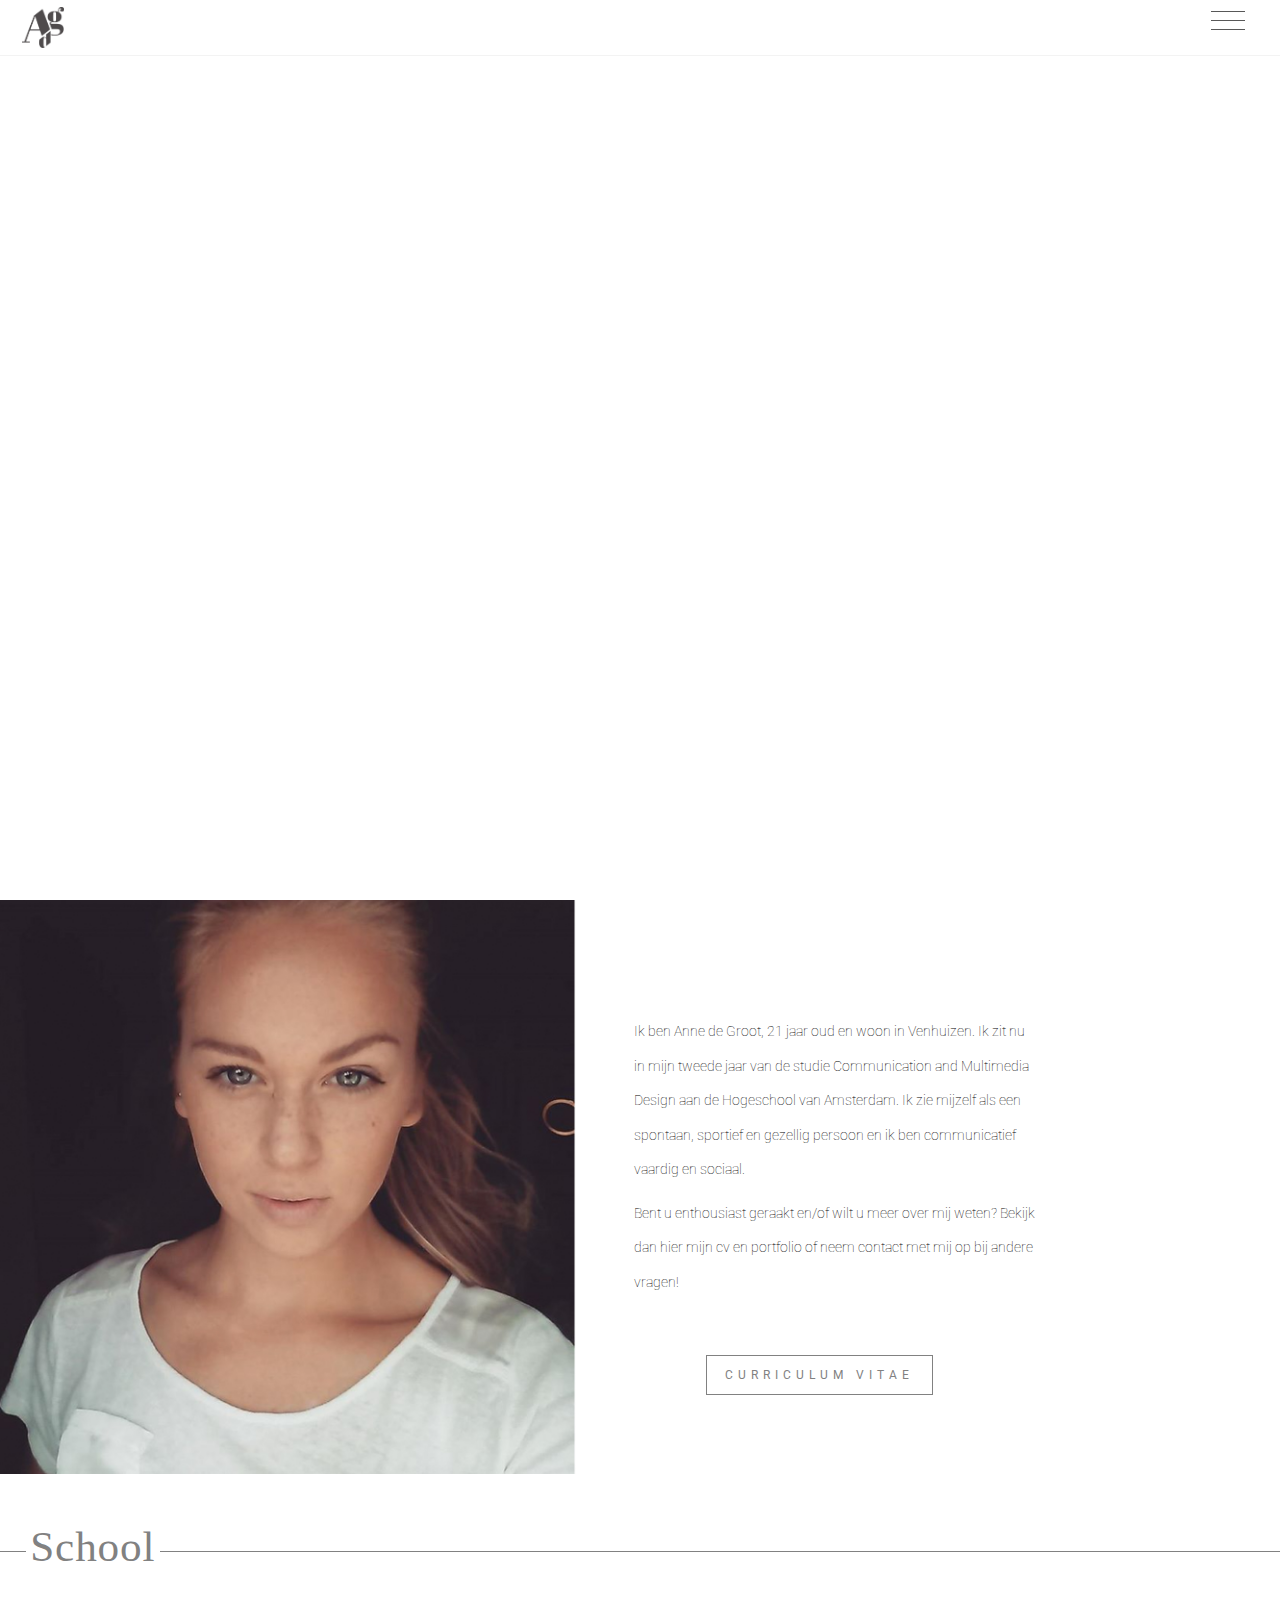
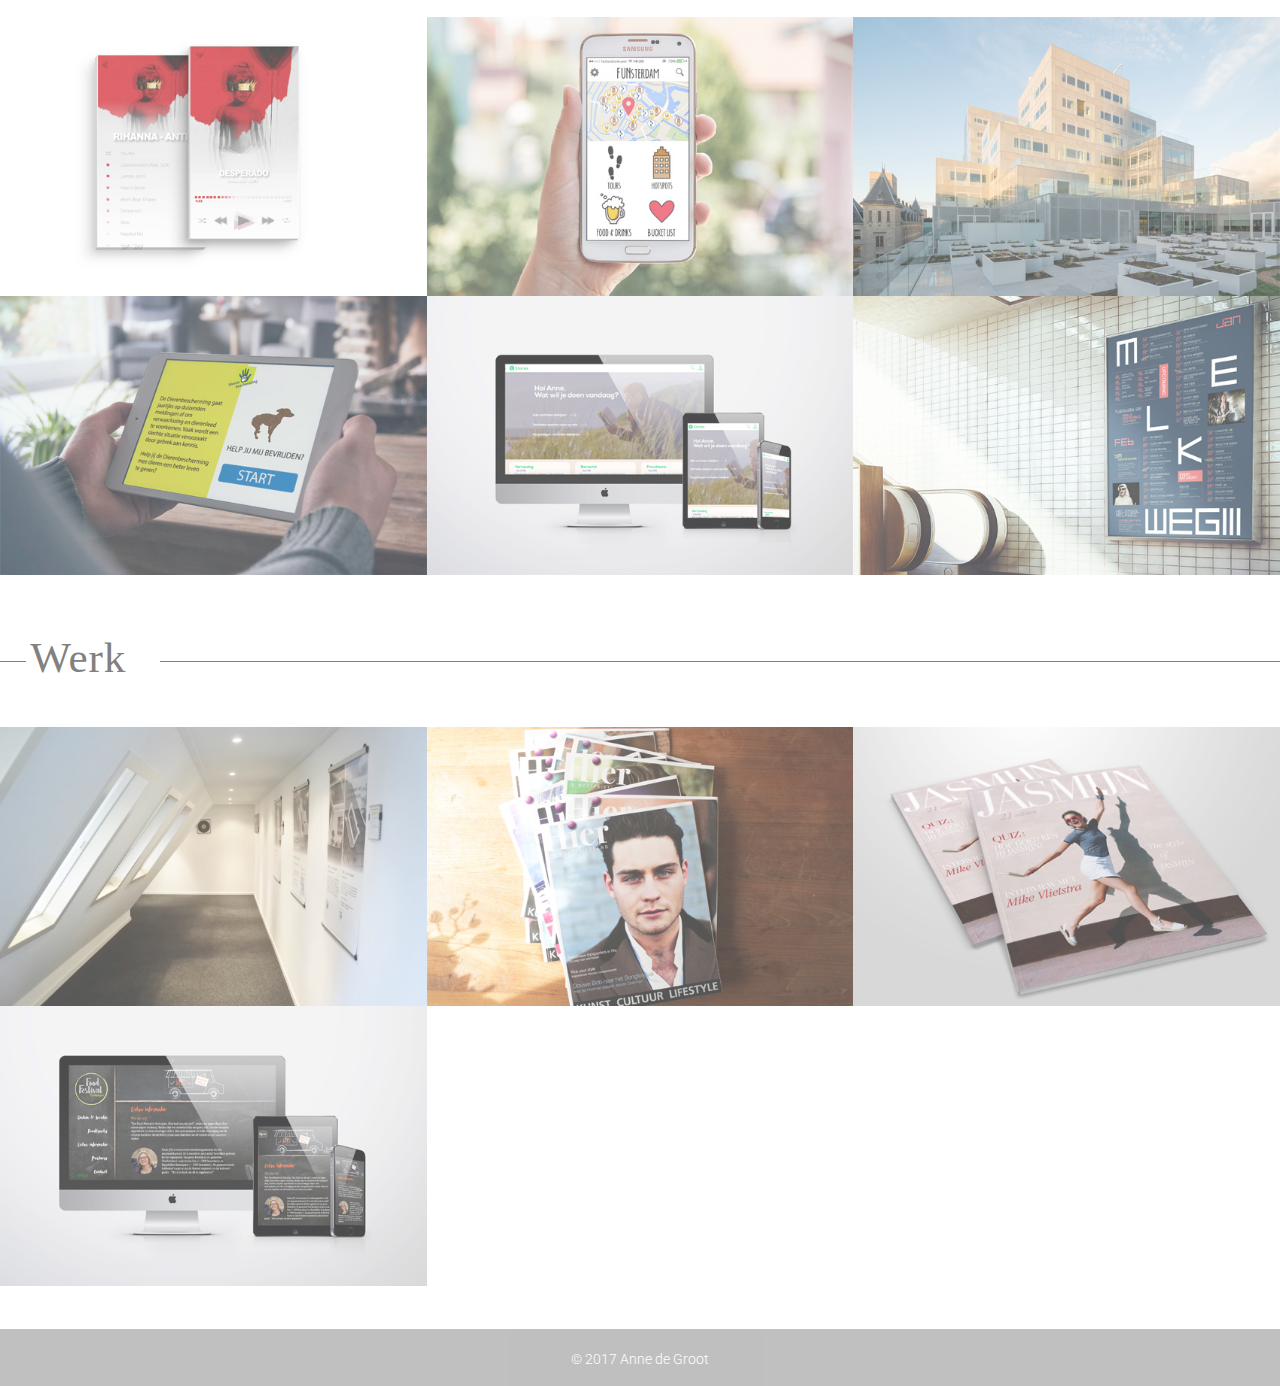
==== index.html @ f0b4e3d6 "Subpagina's" ====
<!DOCTYPE html>
<html lang="nl">

<head>
    <meta charset="UTF-8">
    <title>Anne de Groot</title>

    <meta name="viewport" content="width=device-width; initial-scale=1; maximum-scale=1">
    <link rel="shortcut icon" type="image/x-icon" href="images/logoanne.png">
    <link href="https://fonts.googleapis.com/css?family=Open+Sans:300,300i,400,400i,600,600i,700,700i,800,800i" rel="stylesheet">
    <link href="https://fonts.googleapis.com/css?family=Open+Sans+Condensed:300,300i,700" rel="stylesheet">
     <link href='https://fonts.googleapis.com/css?family=Roboto+Slab:400,700' rel='stylesheet' type='text/css'>
    <link href='https://fonts.googleapis.com/css?family=Roboto:400,300,500,700' rel='stylesheet' type='text/css'>
    <link rel="stylesheet" href="css/style.css">
</head>

<body>
    <header>
        <nav>
<div>
            <a href="index.html"><img class="logo-nav" alt="logo"  src="images/logoanne.png"></a>
        </div>


        <span onclick="openNav()">
        <button class="menu-button" id="open-button">

        <span></span>
        <span></span>
        <span></span>
      </button>
      </span>

<!--bron: http://www.w3schools.com/howto/howto_js_sidenav.asp-->

       <div id="mySidenav" class="sidenav">
             <a href="javascript:void(0)" class="closebtn" onclick="closeNav()">&times;</a>
            <a data-scroll="" href="#home">
              <span>Home</span>
            </a>
            <a data-scroll="" href="#about">
              <span>Over mij</span>
            </a>
            <a data-scroll="" href="#school">
              <span>School</span>
            </a>
             <a data-scroll="" href="#werk">
              <span>Werk</span>
            </a>



               <ul class="socialmedia">
               <li> <a href="https://www.instagram.com/annedegroot/" TARGET="_blank">instagram</a></li>
<li><a href="">linkedin</a></li>
                <li><a href="mailto:annedegroot95@hotmail.com">mail</a></li>
</ul>
            </div>




        </nav>
    </header>

    <section id="home">

    <img class="logo" src="images/logowhite.png" alt="">
    <img class="logo-text" src="images/annedegroot2.png" alt="">
    </section>

    <section id="about">
        <div><img src="images/Annefoto.jpg" alt=""></div>
        <div class="abouttekst">Ik ben Anne de Groot, 21 jaar oud en woon in Venhuizen. Ik zit nu in mijn tweede jaar van de studie Communication and Multimedia Design aan de Hogeschool van Amsterdam.
       Ik zie mijzelf als een spontaan, sportief en gezellig persoon en ik ben communicatief vaardig en sociaal.

       <div class="interesse">
        Bent u enthousiast geraakt en/of wilt u meer over mij weten? Bekijk dan hier mijn cv en portfolio of neem contact met mij op bij andere vragen!
        </div>
         </div>
         <a class="cv" href="documenten/CV.AnnedeGroot2017.pdf" TARGET="_blank">curriculum vitae</a>

    </section>

<section id="school">
<h1>School</h1>
<p></p>

<section id="portfolio1">

<div>
    <a href="musicplayer.html">
<img src="images/musicplayer.jpg" alt="">
    </a>
    </div>
    <div>
        <a href="funsterdam.html">
<img src="images/funsterdam.jpg" alt="">
        </a>
    </div>


    <div>
        <a href="timmerhuis.html">
        <img src="images/timmerhuis.jpg" alt="">

        </a>
    </div>


    <div>
    <a href="dierenbescherming.html">
<img src="images/dierenbescherming.jpg" alt="">
    </a>
    </div>

    <div>
    <a href="99verhalen.html">
<img src="images/99verhalen.jpg" alt="">
    </a>
    </div>

    <div>
    <a href="melkweg.html">
<img src="images/melkweg.jpg" alt="">
    </a>
    </div>
</section>


<section id="werk">
<h1>Werk</h1>
<p></p>

<section id="portfolio1">

    <div>
        <a href="timmerbedrijf.html">
        <img src="images/timmerbedrijf.jpg" alt="">

        </a>
    </div>

    <div>
        <a href="hier.html">
<img src="images/hier.jpg" alt="">
        </a>
    </div>

    <div>
    <a href="magazine.html">
<img src="images/magazine.jpg" alt="">
    </a>
    </div>

    <div>
    <a href="foodfestival.html">
<img src="images/foodfestival.jpg" alt="">
    </a>
    </div>


</section>







</section>









    <footer>
         <section>&copy; 2017 Anne de Groot</section>
    </footer>
<script src="javascript/main.js"></script>
</body>

</html>
---- css/style.css ----
@font-face {
    font-family: 'Adam';
    src: url('Adam.eot');
    src: url('https://dl.dropboxusercontent.com/u/17085229/Anne%20de%20Groot/fonts/Portfolio/Adam.eot') format('embedded-opentype'),
        url('https://dl.dropboxusercontent.com/u/17085229/Anne%20de%20Groot/fonts/Portfolio/Adam.woff') format('woff'),
        url('https://dl.dropboxusercontent.com/u/17085229/Anne%20de%20Groot/fonts/Portfolio/Adam.ttf') format('truetype');
    font-weight: normal;
    font-style: normal;
}


/*
========================================================
    BROWSER RESET
    http://meyerweb.com/eric/tools/css/reset/ 2. v2.0 | 20110126
    License: none (public domain)
========================================================
*/

html,
body,
div,
span,
applet,
object,
iframe,
h1,
h2,
h3,
h4,
h5,
h6,
p,
blockquote,
pre,
a,
abbr,
acronym,
address,
big,
cite,
code,
del,
dfn,
em,
img,
ins,
kbd,
q,
s,
samp,
small,
strike,
strong,
sub,
sup,
tt,
var,
b,
u,
i,
center,
dl,
dt,
dd,
ol,
ul,
li,
fieldset,
form,
label,
legend,
table,
caption,
tbody,
tfoot,
thead,
tr,
th,
td,
article,
aside,
canvas,
details,
embed,
figure,
figcaption,
footer,
header,
hgroup,
menu,
nav,
output,
ruby,
section,
summary,
time,
mark,
audio,
video {
    margin: 0;
    padding: 0;
    border: 0;
    font-size: 100%;
    font: inherit;
    vertical-align: baseline;
}


/* HTML5 display-role reset for older browsers */

article,
aside,
details,
figcaption,
figure,
footer,
header,
hgroup,
menu,
nav,
section {
    display: block;
}

body {
    line-height: 1;
}

ol,
ul {
    list-style: none;
}

blockquote,
q {
    quotes: none;
}

blockquote:before,
blockquote:after,
q:before,
q:after {
    content: '';
    content: none;
}

table {
    border-collapse: collapse;
    border-spacing: 0;
}


/*
========================================================
    Header
========================================================
*/

header {
    position: fixed;
    bottom: 0;
    width: 100%;
    height: 3.5em;
    opacity: 0.8;
    z-index: 1;
    top: 0;
    left: 0;
    border-bottom: 1px solid #f1f1f1;
    display: block;
    padding: 0 15px 5px 15px;
    background: #ffffff;
}

.logo-nav {
    padding: 0.5em 0 0 0.5em;
    width: 2.9em;
    display: block;
}

.menu-button {
    width: 34px;
    height: 45px;
    position: fixed;
    right: 0;
    margin-top: -2.8em;
    margin-right: 2.6em;
    padding: 0;
    cursor: pointer;
    background: transparent;
    border: none;
    outline: none;
}

.menu-button span {
    display: block;
    position: absolute;
    height: 1px;
    width: 100%;
    background: #2f2f2f;
    opacity: 1;
}

.menu-button span:nth-child(1) {
    top: 0;
}

.menu-button span:nth-child(2) {
    top: 9px;
}

.menu-button span:nth-child(3) {
    top: 18px;
}

.menu-button:hover {
    opacity: 0.6;
}


/*
========================================================
    Navigatie Bron: http://www.w3schools.com/howto/howto_js_sidenav.asp
========================================================
*/


/* The side navigation menu */

.sidenav {
    height: 100%;
    /* 100% Full-height */
    width: 0;
    /* 0 width - change this with JavaScript */
    position: fixed;
    /* Stay in place */
    z-index: 1;
    /* Stay on top */
    top: 0;
    right: 0;
    background-color: #111;
    /* Black*/
    overflow-x: hidden;
    /* Disable horizontal scroll */
    padding-top: 4em;
    /* Place content 60px from the top */
    transition: 0.5s;
    /* 0.5 second transition effect to slide in the sidenav */
}


/* The navigation menu links */

.sidenav a {
    font-family: 'Roboto', sans-serif;
    text-transform: uppercase;
    font-weight: 400;
    font-size: 12px;
    letter-spacing: 5px;
    padding: 8px 8px 38px 32px;
    text-decoration: none;
    color: #818181;
    display: block;
    transition: 0.3s;
}


/* When you mouse over the navigation links, change their color */

.sidenav a:hover,
.offcanvas a:focus {
    color: #f1f1f1;
    text-decoration: underline;
}


/* Position and style the close button (top right corner) */

.sidenav .closebtn {
    position: absolute;
    top: 0.2em;
    right: 0.4em;
    font-size: 2em;
}


/* Style page content - use this if you want to push the page content to the right when you open the side navigation */

#main {
    transition: margin-left .5s;
    padding: 20px;
}


/* On smaller screens, where height is less than 450px, change the style of the sidenav (less padding and a smaller font size) */

@media screen and (max-height: 450px) {
    .sidenav {
        padding-top: 15px;
    }
    .sidenav a {
        font-size: 18px;
    }
}


/*
========================================================
    social media
========================================================
*/

.socialmedia {
    position: absolute;
    bottom: 3.5em;
}

.socialmedia li {
    display: inline-block;
}

.socialmedia li a {
    font-size: 0.7em;
    letter-spacing: 1px;
    color: white;
    display: inline-block;
}

.socialmedia li a:hover {
    color: #818181;
}

.socialmedia a {
    margin-left: 0.3em;
}

a .closebtn:hover {
    text-decoration: none;
}


/*
========================================================
    Main
========================================================
*/

body {
    font-family: 'Roboto', sans-serif;
    font-weight: 100;
    line-height: 2.4em;
    font-size: 0.9em;
}

#home {
    background: url(../images/1.3.jpg) no-repeat;
    background-size: cover;
    min-height: 100vh;
    max-width: 100%;
    height: auto;
}

.logo {
    display: block;
    margin: auto;
    max-width: 10em;
    padding-top: 7em;
}

@media screen and (min-width: 40em) {
    .logo {
        max-width: 20vw;
    }
}

.logo-text {
    display: block;
    margin: auto;
    padding-top: 3em;
    max-width: 70vw;
}


/*
========================================================
    About
========================================================
*/

#about {
    padding-bottom: 5em;
}

#about img {
    width: 100vw;

}

@media screen and (min-width: 78.063em) {
#about img{


max-height: 40em;
    max-width: 40em;

}

    .abouttekst {
        max-width: 55em;

    }

}

.abouttekst {
    padding: 2em;
    padding-top: 1em;
    margin: auto;

}

@media screen and (min-width: 28.125em) {
    .abouttekst {
        padding: 5em;
    }
}

@media screen and (min-width: 48.063em) {
    #about img {
        width: 50%;
        float: left;
        margin-right: 2em;
    }
    .abouttekst {
        padding: 2em;
    }
    #about {
        padding-bottom: 11em;
    }
}

@media screen and (min-width: 55.063em) {
    #about img {
        margin-right: 4em;
    }
    .abouttekst {
        padding: 4em;
        padding-top: 2em;
    }
    .cv {
        margin-left: 5em;
    }
}

@media screen and (min-width: 65.063em) {
    #about img {
        margin-right: 4em;
    }
    .abouttekst {
        padding: 4em;
        padding-top: 8em;
    }
}

@media screen and (min-width: 71.063em) {
    #about {
        padding-bottom: 17em;
    }
}

@media screen and (min-width: 78.063em) {
    #about {
        padding-bottom: 21em;
    }
}

.interesse {
    line-height: 2.4em;
    margin-top: 0.6em;
}

.cv {
    font-family: 'Roboto', sans-serif;
    text-transform: uppercase;
    font-weight: 400;
    font-size: 12px;
    letter-spacing: 5px;
    text-decoration: none;
    border: solid 0.1em #818181;
    color: #818181;
    text-align: center;
    padding: 1em 1.5em;
    margin-left: 6em;
}

footer {
    position: relative;
    right: 0;
    bottom: 0;
    left: 0;
    text-align: center;
    background-color: #818181;
    opacity: 0.5;
    color: #ffffff;
    padding: 1em;
    font-weight: 300;
    height: 2em;
    margin-top: 3em;
}

#school {
    position: relative;
    border-top: solid 1px #818181;

}

#school h1 {
    font-family: "Adam";
    color: #818181;
    font-size: 3em;
    letter-spacing: 0.02em;
    margin-left: 0.6em;
    padding-left: 0.1em;
    margin-top: -0.5em;
    background-color: white;
    width: 3em;
    height: 1em;
    padding-bottom: 1em;
}

@media screen and (min-width: 78.063em) {

    #school {
        margin-top: -10em;
    }
}

#werk {
    position: relative;
    border-top: solid 1px #818181;
    margin-top: 6em;
}

#werk h1 {
    font-family: "Adam";
    color: #818181;
    font-size: 3em;
    letter-spacing: 0.02em;
    margin-left: 0.6em;
    padding-left: 0.1em;
    margin-top: -0.5em;
    background-color: white;
    width: 3em;
}

#portfolio1 div:hover {
    box-shadow: 2px 2px 5px rgba(0,0,0,0.3),
            6px 6px 10px rgba(0,0,0,0.3),
            -1px -1px 20px rgba(0,0,0,0.1);

}


#portfolio1 div img {
    max-width: 100%;
    height: auto;
    display: block;
    margin: 0 auto;
    opacity: 0.7;
}

#portfolio1 {
    display: flex;
    flex-wrap: wrap;

}

/* Media query */
/* Tablet: 28.125em = 450px */
@media screen and (min-width: 28.125em) {
    #portfolio1 div {
        width: 50%;
    }
}

/* Desktop: 48.063em = 760px */
@media screen and (min-width: 48.063em) {
    #portfolio1 div {
        width: 33.333%;
    }
}

#portfolio div a img {
    display: block;
    margin: 0 auto;
}


/*
========================================================
    Detailpagina
========================================================
*/

.detailpage {
    margin-top: 6em;

}

.detailpage h1 {
    font-family: 'Roboto', sans-serif;
    font-weight: 400;
    font-size: 1.3em;
    letter-spacing: 0.3em;
    text-align-last: center;

}

.detailpage h2 {
    font-family: 'Roboto', sans-serif;
    font-weight: 200;
    font-size: 0.8em;
    letter-spacing: 0.2em;
    text-align-last: center;

}

.hoofdtekst {
    font-family: 'Roboto', sans-serif;
    margin-left: 15vw;
    margin-top: 3em;
}

.hoofdtekst img {
    margin-top: 1em;
    width: 100%;

}

@media screen and (min-width: 71.063em){
    .hoofdtekst p {
        margin-left: 10vw;
    }
}
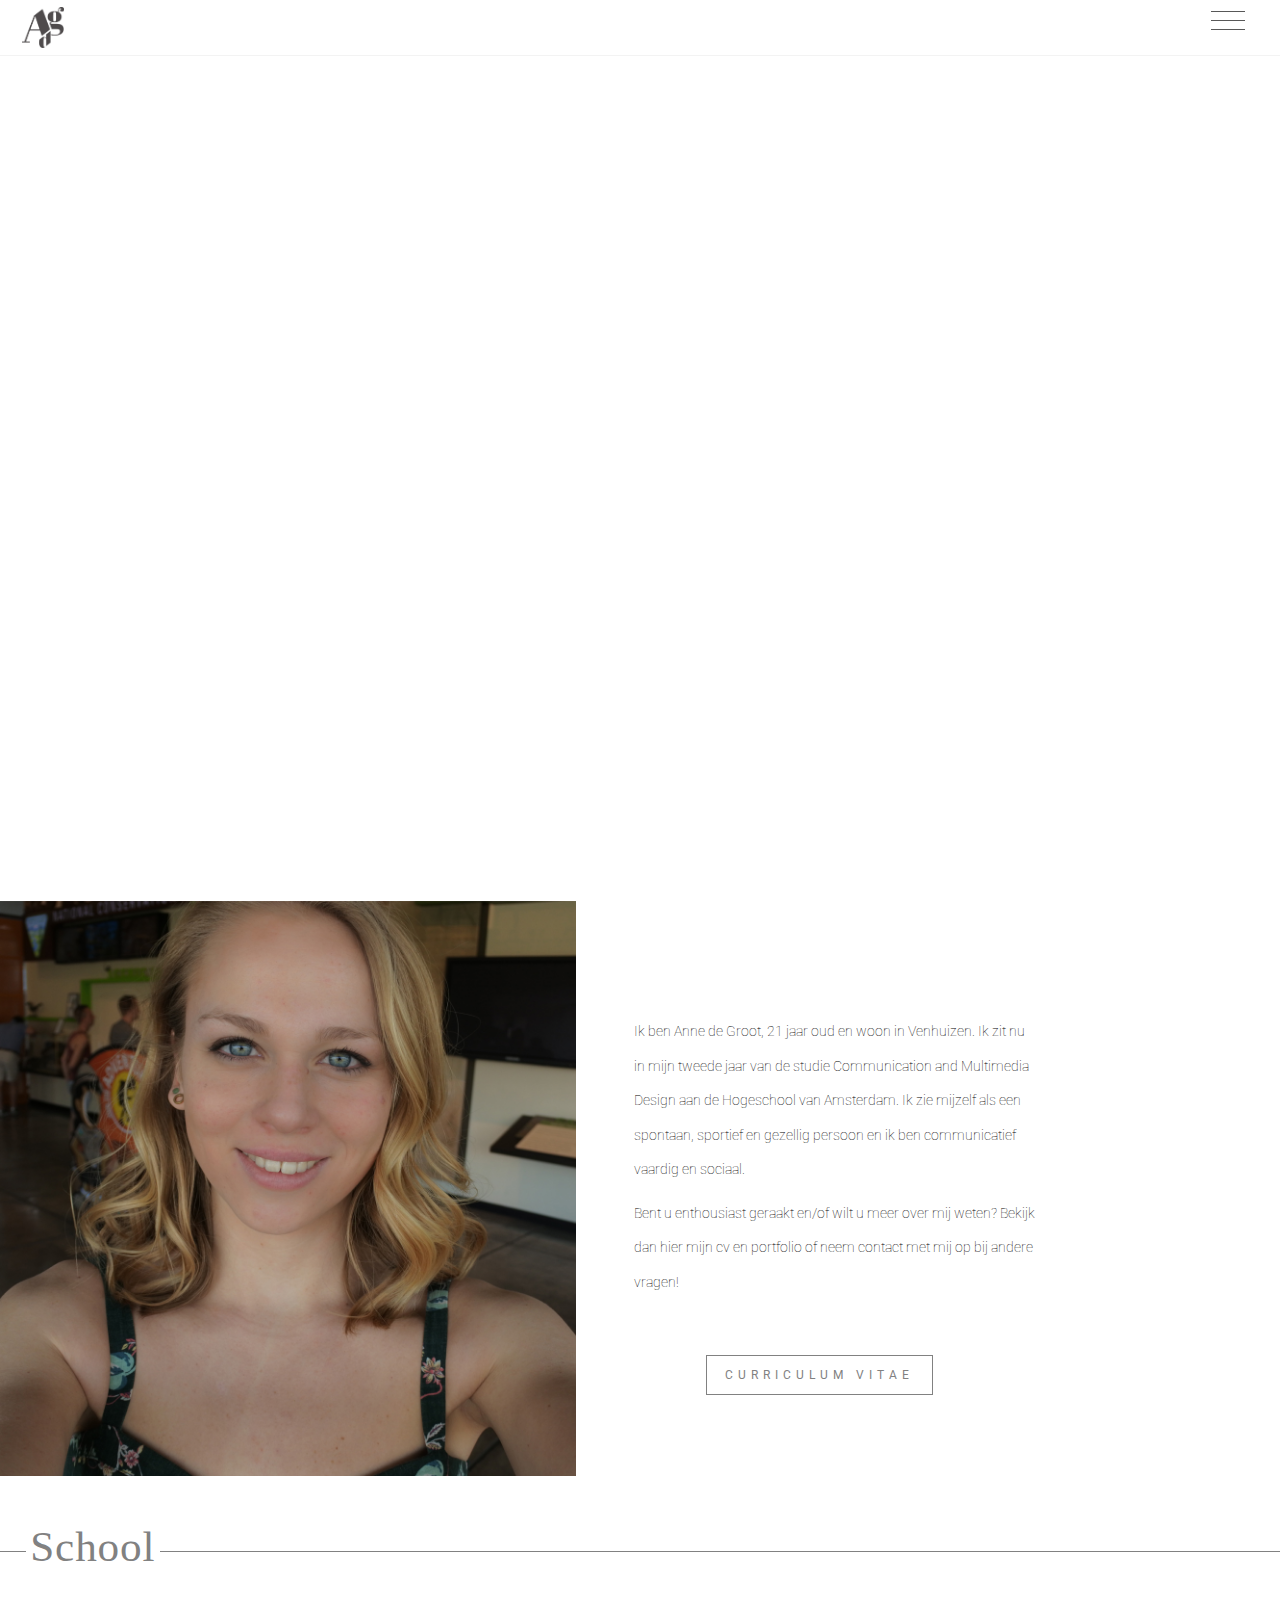
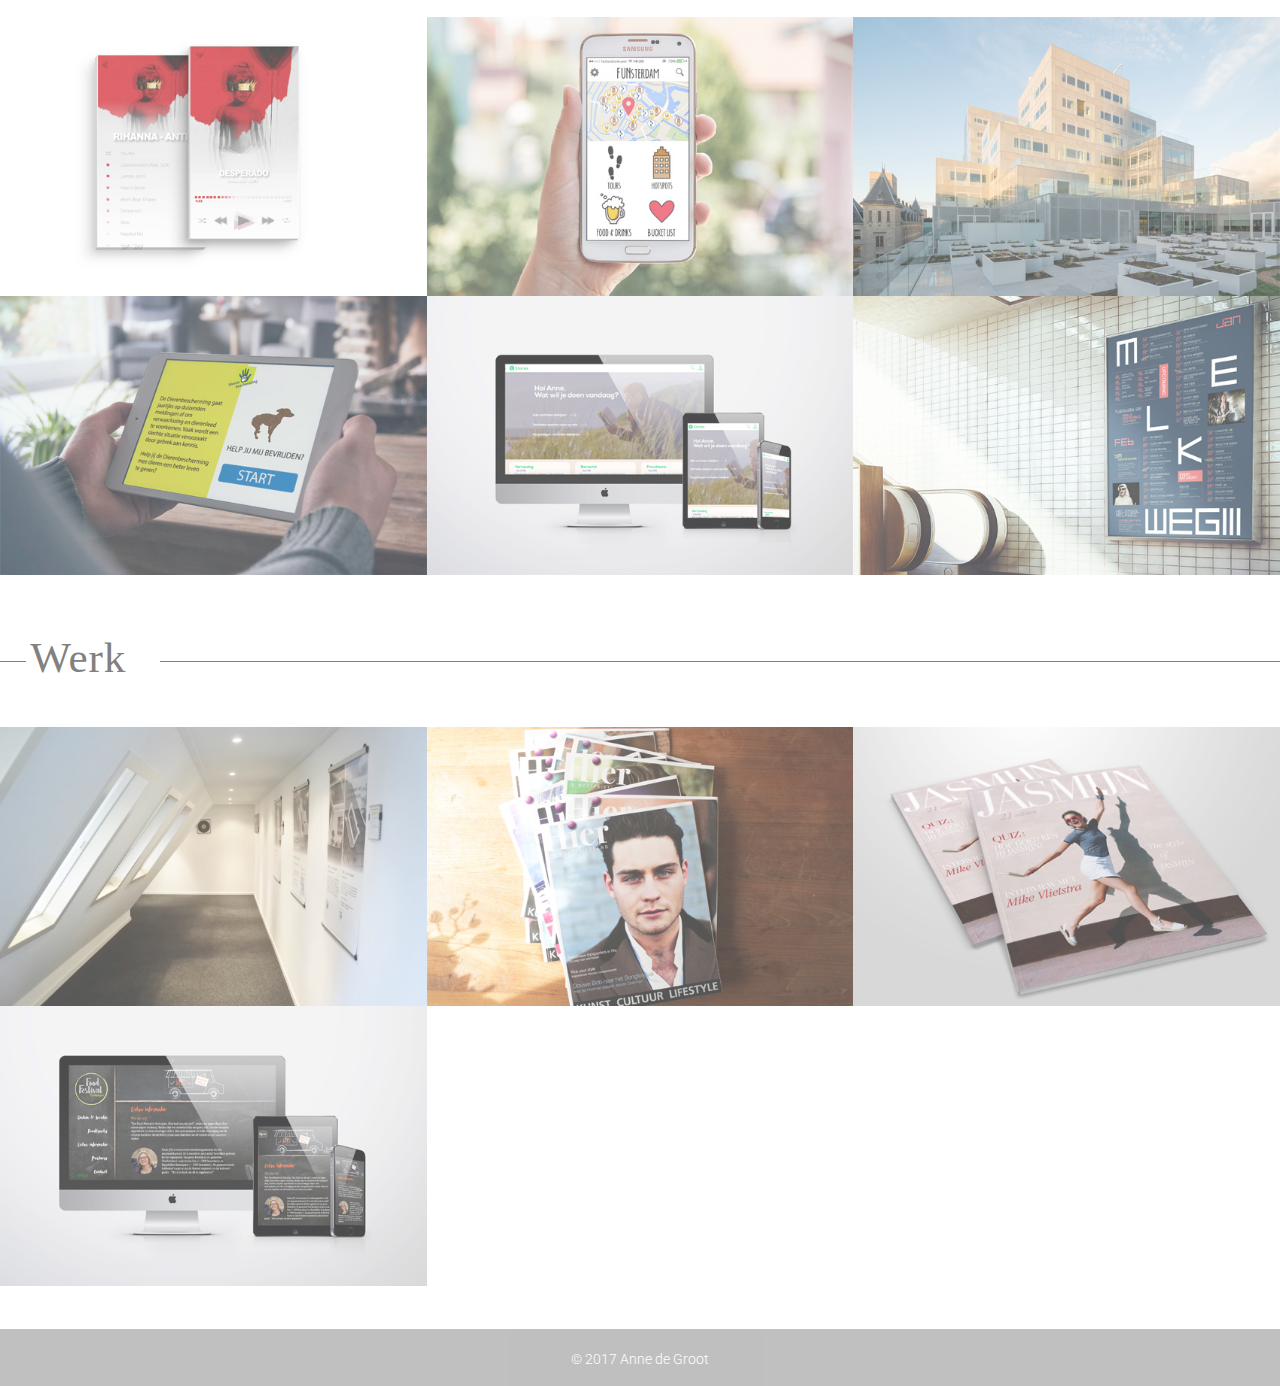
==== commit 80779099: "foto verandering" ====
--- a/index.html
+++ b/index.html
@@ -70,7 +70,7 @@
     </section>
 
     <section id="about">
-        <div><img src="images/Annefoto.jpg" alt=""></div>
+        <div><img src="images/Annefoto2.jpg" alt=""></div>
         <div class="abouttekst">Ik ben Anne de Groot, 21 jaar oud en woon in Venhuizen. Ik zit nu in mijn tweede jaar van de studie Communication and Multimedia Design aan de Hogeschool van Amsterdam.
        Ik zie mijzelf als een spontaan, sportief en gezellig persoon en ik ben communicatief vaardig en sociaal.
 
--- a/css/style.css
+++ b/css/style.css
@@ -393,6 +393,7 @@
 
 #about img {
     width: 100vw;
+    margin-top: 0.1em;
 
 }
 
@@ -612,7 +613,7 @@
     font-weight: 400;
     font-size: 1.3em;
     letter-spacing: 0.3em;
-    text-align-last: center;
+    text-align: center;
 
 }
 
@@ -621,7 +622,7 @@
     font-weight: 200;
     font-size: 0.8em;
     letter-spacing: 0.2em;
-    text-align-last: center;
+    text-align: center;
 
 }
 
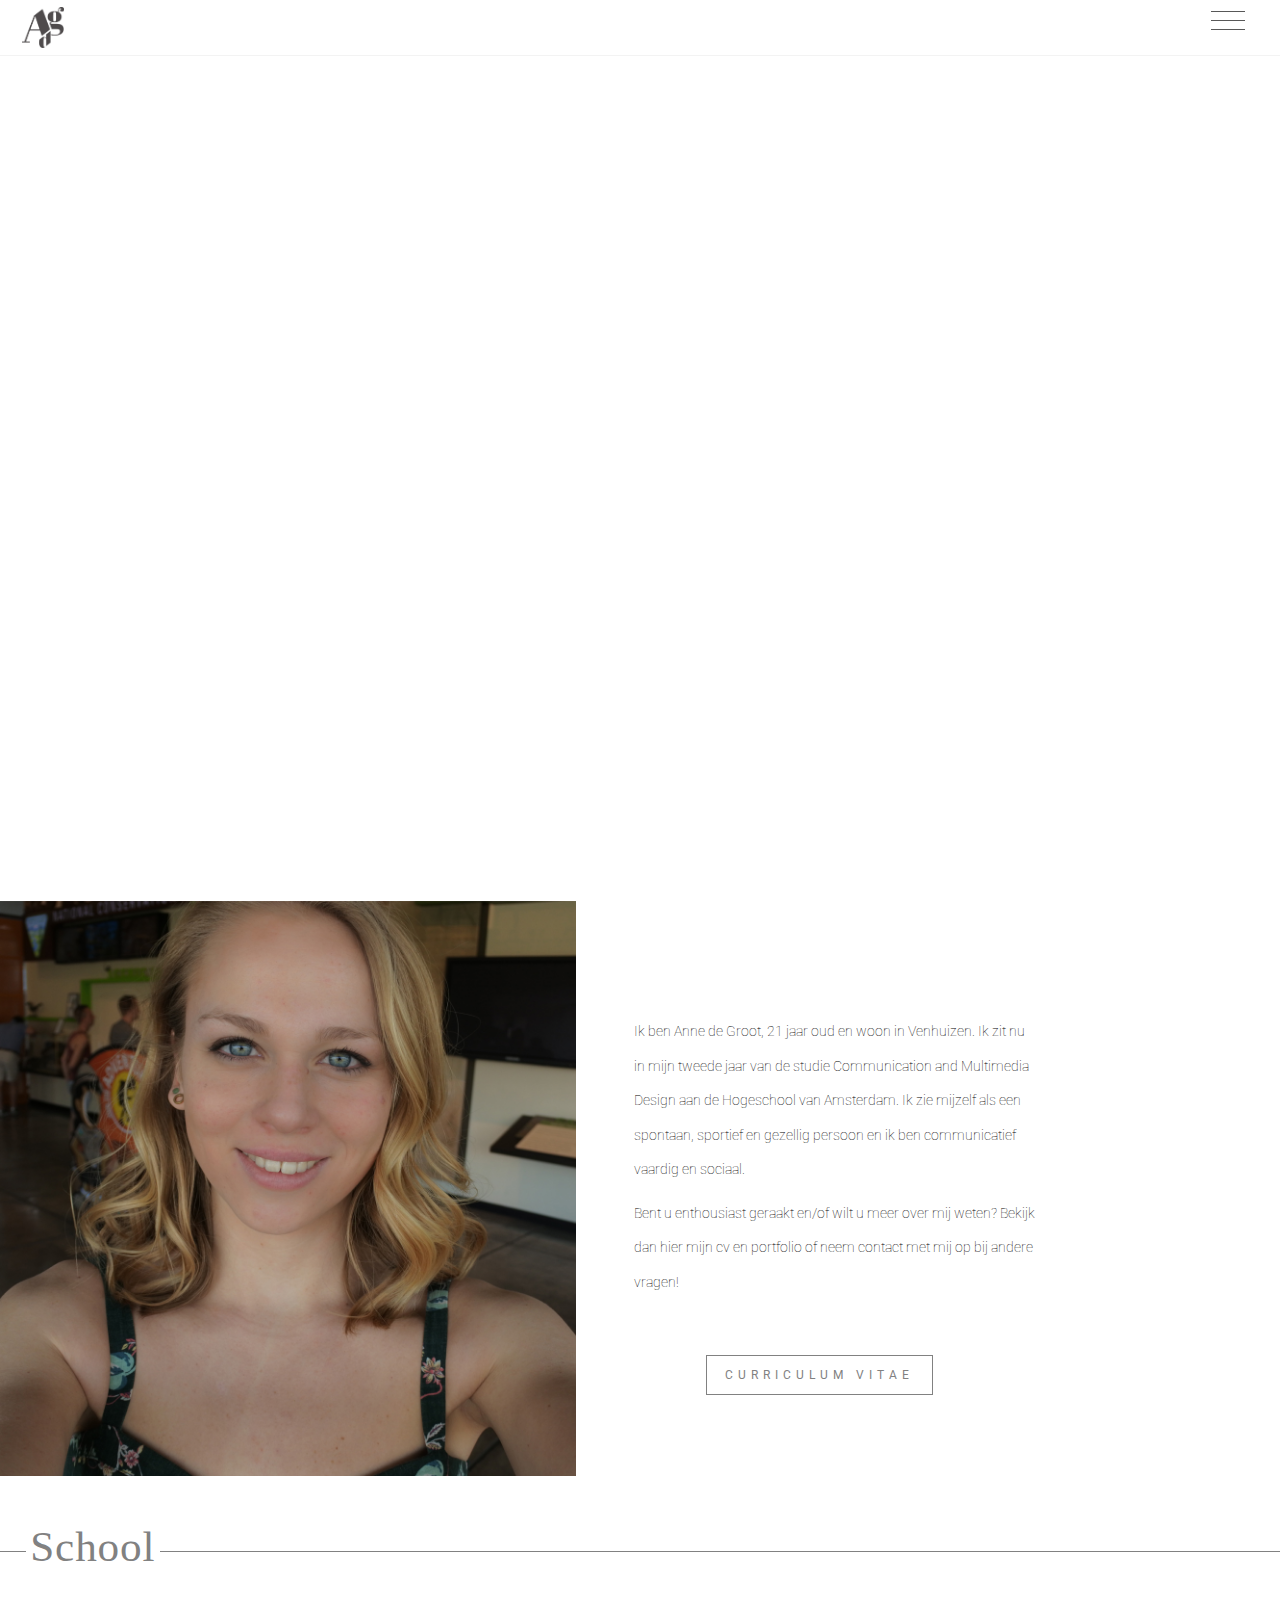
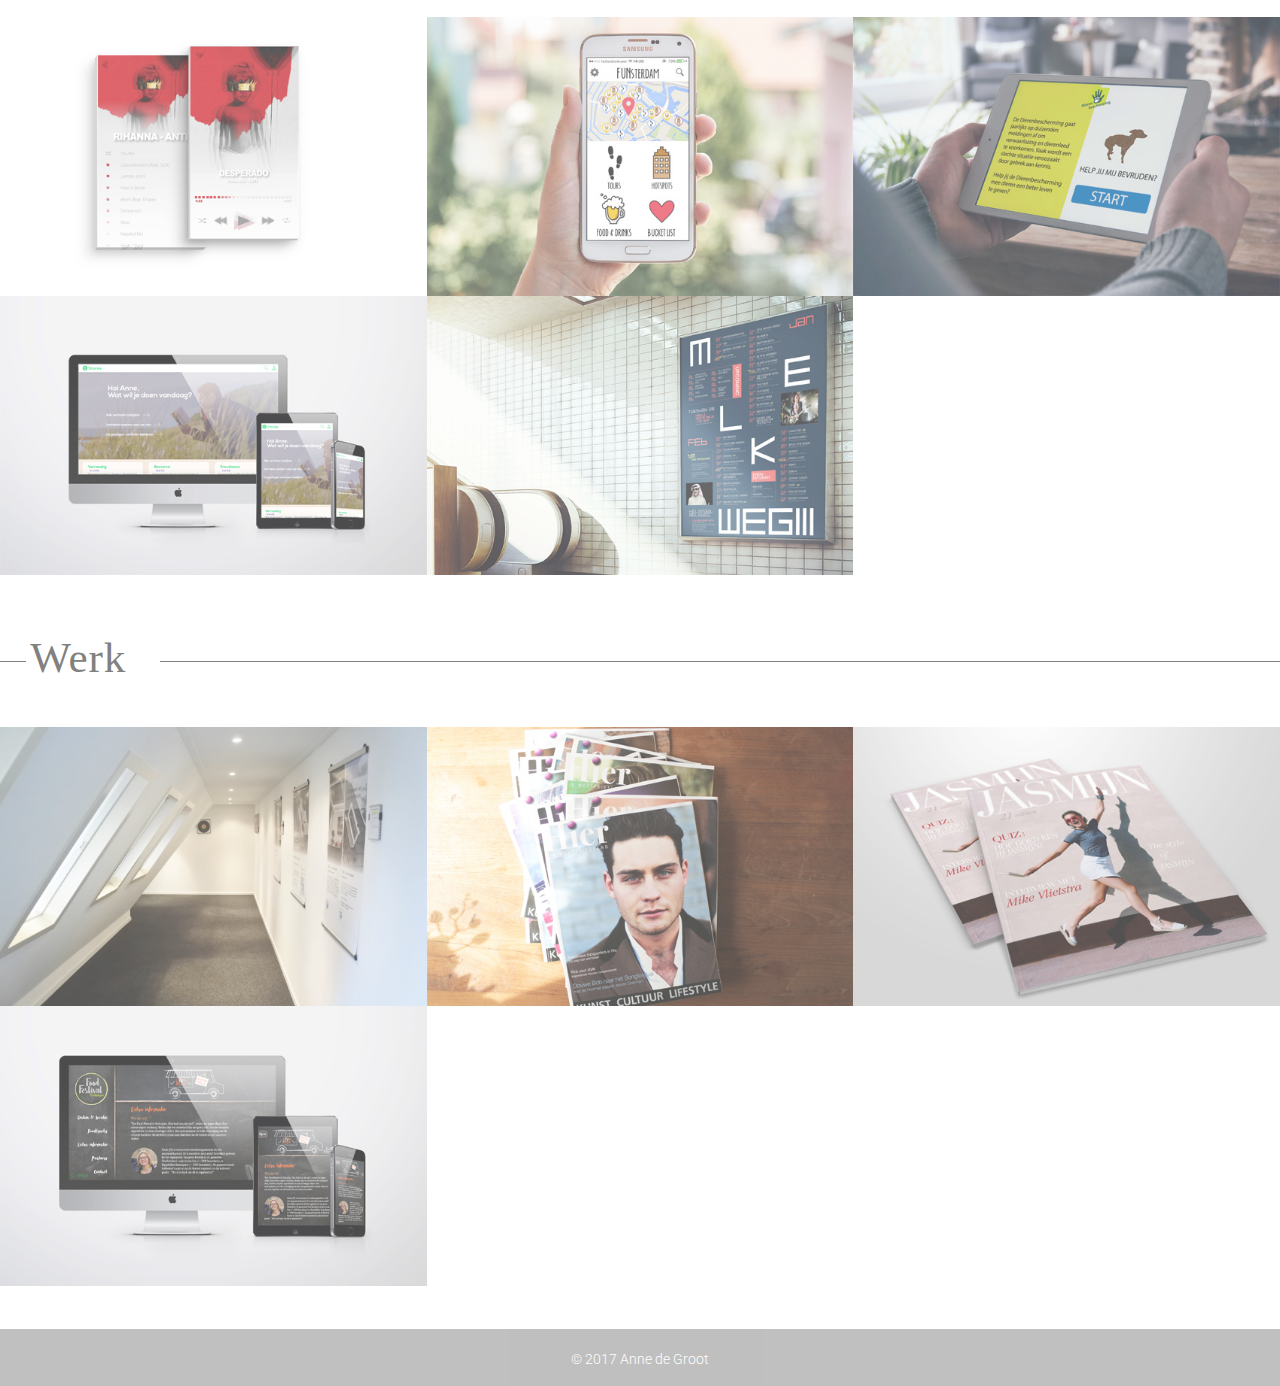
==== commit 751ce439: "Timmerhuis" ====
--- a/index.html
+++ b/index.html
@@ -101,14 +101,6 @@
 
 
     <div>
-        <a href="timmerhuis.html">
-        <img src="images/timmerhuis.jpg" alt="">
-
-        </a>
-    </div>
-
-
-    <div>
     <a href="dierenbescherming.html">
 <img src="images/dierenbescherming.jpg" alt="">
     </a>
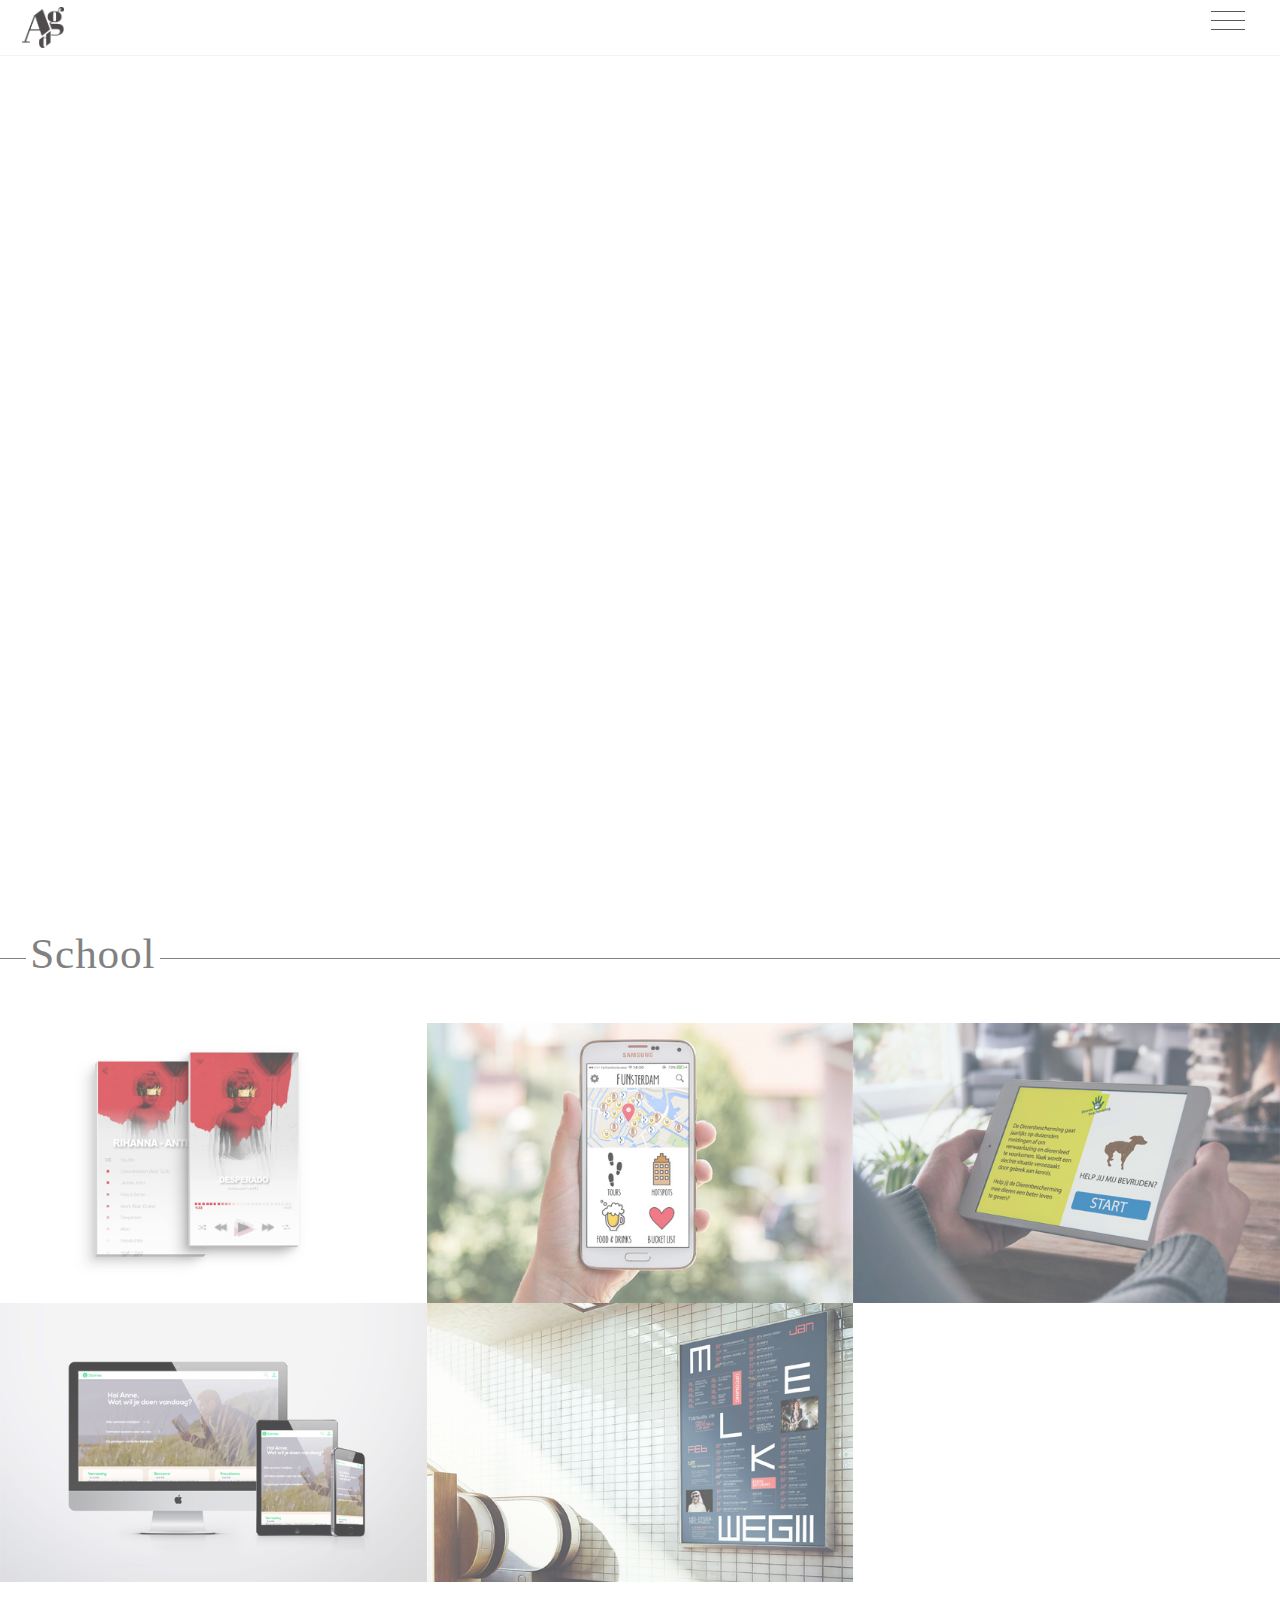
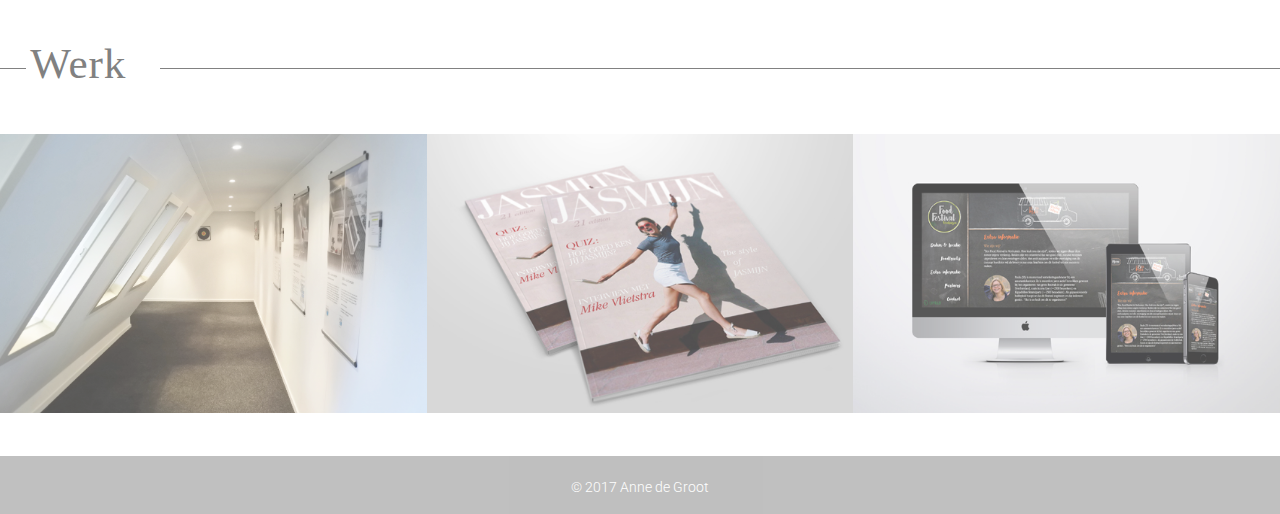
==== commit 51cf9bb1: "laatste toevoegingen" ====
--- a/index.html
+++ b/index.html
@@ -38,7 +38,7 @@
             <a data-scroll="" href="#home">
               <span>Home</span>
             </a>
-            <a data-scroll="" href="#about">
+            <a data-scroll="" href="about.html">
               <span>Over mij</span>
             </a>
             <a data-scroll="" href="#school">
@@ -69,18 +69,7 @@
     <img class="logo-text" src="images/annedegroot2.png" alt="">
     </section>
 
-    <section id="about">
-        <div><img src="images/Annefoto2.jpg" alt=""></div>
-        <div class="abouttekst">Ik ben Anne de Groot, 21 jaar oud en woon in Venhuizen. Ik zit nu in mijn tweede jaar van de studie Communication and Multimedia Design aan de Hogeschool van Amsterdam.
-       Ik zie mijzelf als een spontaan, sportief en gezellig persoon en ik ben communicatief vaardig en sociaal.
 
-       <div class="interesse">
-        Bent u enthousiast geraakt en/of wilt u meer over mij weten? Bekijk dan hier mijn cv en portfolio of neem contact met mij op bij andere vragen!
-        </div>
-         </div>
-         <a class="cv" href="documenten/CV.AnnedeGroot2017.pdf" TARGET="_blank">curriculum vitae</a>
-
-    </section>
 
 <section id="school">
 <h1>School</h1>
@@ -133,11 +122,6 @@
         </a>
     </div>
 
-    <div>
-        <a href="hier.html">
-<img src="images/hier.jpg" alt="">
-        </a>
-    </div>
 
     <div>
     <a href="magazine.html">
--- a/css/style.css
+++ b/css/style.css
@@ -389,6 +389,7 @@
 
 #about {
     padding-bottom: 5em;
+    margin-top: 4em;
 }
 
 #about img {
@@ -512,6 +513,7 @@
 #school {
     position: relative;
     border-top: solid 1px #818181;
+    margin-top: 4em;
 
 }
 
@@ -529,12 +531,7 @@
     padding-bottom: 1em;
 }
 
-@media screen and (min-width: 78.063em) {
-
-    #school {
-        margin-top: -10em;
-    }
-}
+
 
 #werk {
     position: relative;
@@ -629,6 +626,7 @@
 .hoofdtekst {
     font-family: 'Roboto', sans-serif;
     margin-left: 15vw;
+    margin-right: 5em;
     margin-top: 3em;
 }
 
@@ -638,9 +636,28 @@
 
 }
 
+.hoofdtekst video {
+
+    margin-top: 1em;
+    width: 90%;
+    height: 30em;
+}
+
 @media screen and (min-width: 71.063em){
     .hoofdtekst p {
-        margin-left: 10vw;
-    }
-}
-
+        margin-left: 5vw;
+    }
+
+    .hoofdtekst img{
+        width: 80%;
+        margin-left: 7em;
+
+    }
+
+    .hoofdtekst video {
+
+        width: 80%;
+        margin-left: 7em;
+    }
+}
+
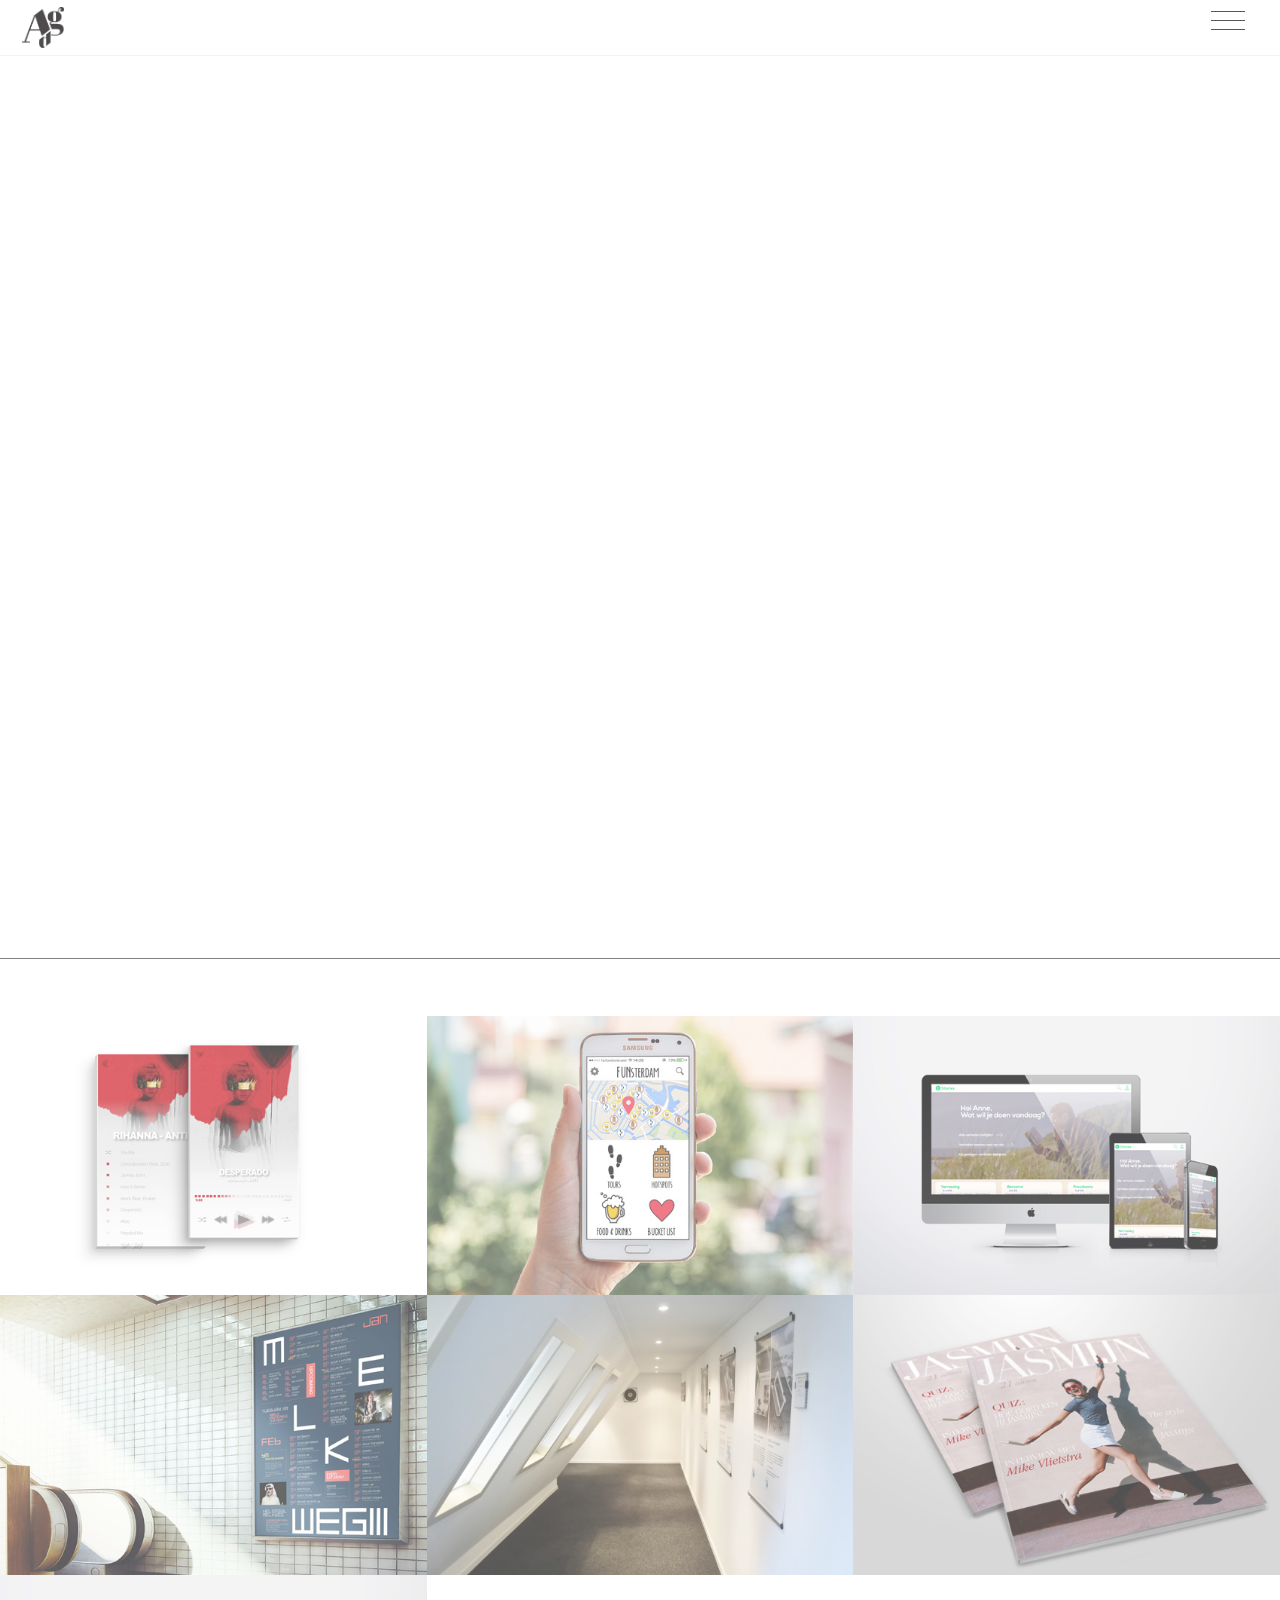
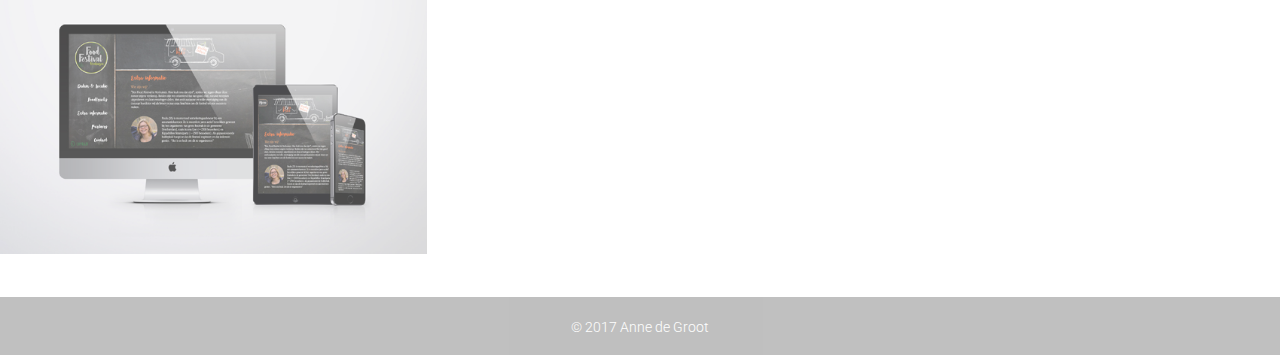
==== commit ac94d448: "Aanpassingen tekst" ====
--- a/index.html
+++ b/index.html
@@ -11,6 +11,7 @@
     <link href="https://fonts.googleapis.com/css?family=Open+Sans+Condensed:300,300i,700" rel="stylesheet">
      <link href='https://fonts.googleapis.com/css?family=Roboto+Slab:400,700' rel='stylesheet' type='text/css'>
     <link href='https://fonts.googleapis.com/css?family=Roboto:400,300,500,700' rel='stylesheet' type='text/css'>
+    <link href="https://fonts.googleapis.com/css?family=Quicksand" rel="stylesheet">
     <link rel="stylesheet" href="css/style.css">
 </head>
 
@@ -52,7 +53,7 @@
 
                <ul class="socialmedia">
                <li> <a href="https://www.instagram.com/annedegroot/" TARGET="_blank">instagram</a></li>
-<li><a href="">linkedin</a></li>
+<li><a href="https://www.linkedin.com/in/anne-de-groot-968020140/">linkedin</a></li>
                 <li><a href="mailto:annedegroot95@hotmail.com">mail</a></li>
 </ul>
             </div>
@@ -72,7 +73,7 @@
 
 
 <section id="school">
-<h1>School</h1>
+<h1></h1>
 <p></p>
 
 <section id="portfolio1">
@@ -88,13 +89,6 @@
         </a>
     </div>
 
-
-    <div>
-    <a href="dierenbescherming.html">
-<img src="images/dierenbescherming.jpg" alt="">
-    </a>
-    </div>
-
     <div>
     <a href="99verhalen.html">
 <img src="images/99verhalen.jpg" alt="">
@@ -106,14 +100,6 @@
 <img src="images/melkweg.jpg" alt="">
     </a>
     </div>
-</section>
-
-
-<section id="werk">
-<h1>Werk</h1>
-<p></p>
-
-<section id="portfolio1">
 
     <div>
         <a href="timmerbedrijf.html">
@@ -134,17 +120,10 @@
 <img src="images/foodfestival.jpg" alt="">
     </a>
     </div>
-
-
+</section>
 </section>
 
 
-
-
-
-
-
-</section>
 
 
 
--- a/css/style.css
+++ b/css/style.css
@@ -515,41 +515,17 @@
     border-top: solid 1px #818181;
     margin-top: 4em;
 
+
 }
 
 #school h1 {
-    font-family: "Adam";
-    color: #818181;
-    font-size: 3em;
-    letter-spacing: 0.02em;
-    margin-left: 0.6em;
-    padding-left: 0.1em;
-    margin-top: -0.5em;
-    background-color: white;
-    width: 3em;
-    height: 1em;
-    padding-bottom: 1em;
-}
-
-
-
-#werk {
-    position: relative;
-    border-top: solid 1px #818181;
-    margin-top: 6em;
-}
-
-#werk h1 {
-    font-family: "Adam";
-    color: #818181;
-    font-size: 3em;
-    letter-spacing: 0.02em;
-    margin-left: 0.6em;
-    padding-left: 0.1em;
-    margin-top: -0.5em;
-    background-color: white;
-    width: 3em;
-}
+
+    padding-bottom: 4em;
+}
+
+
+
+
 
 #portfolio1 div:hover {
     box-shadow: 2px 2px 5px rgba(0,0,0,0.3),
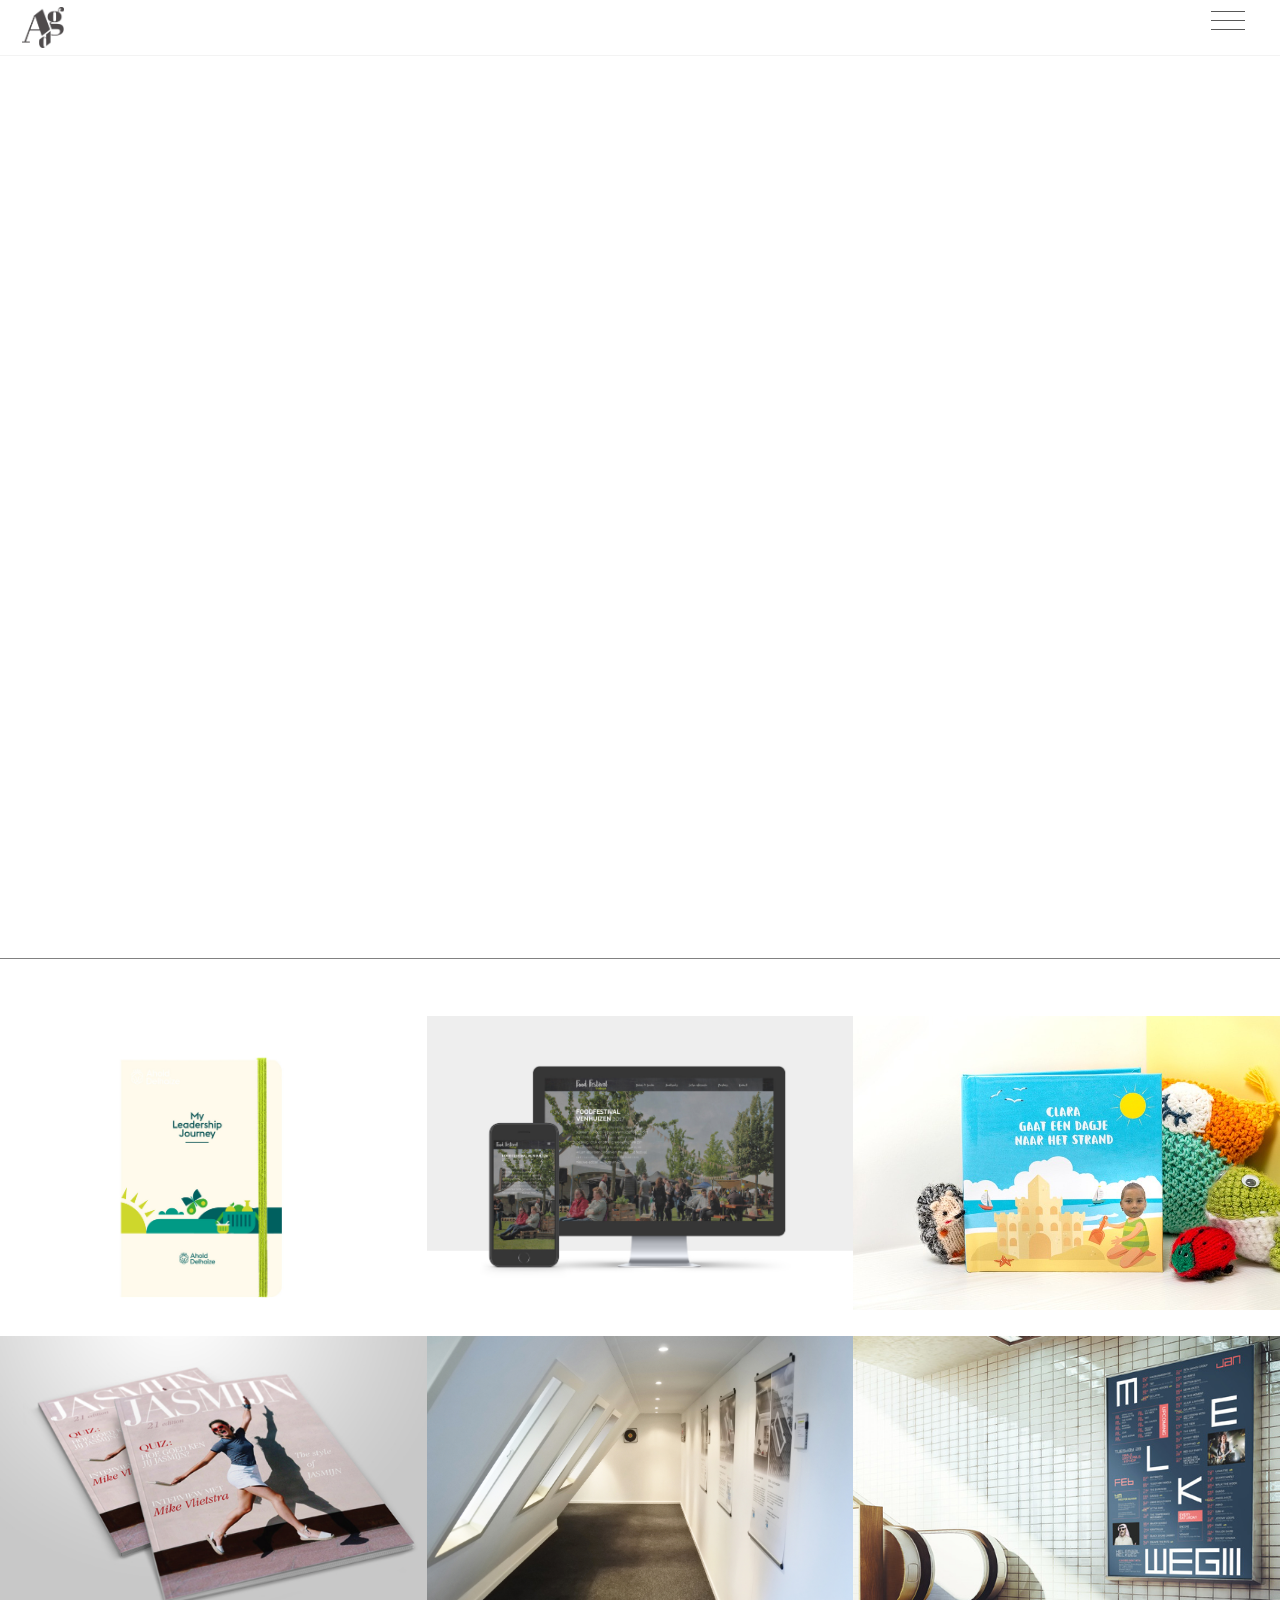
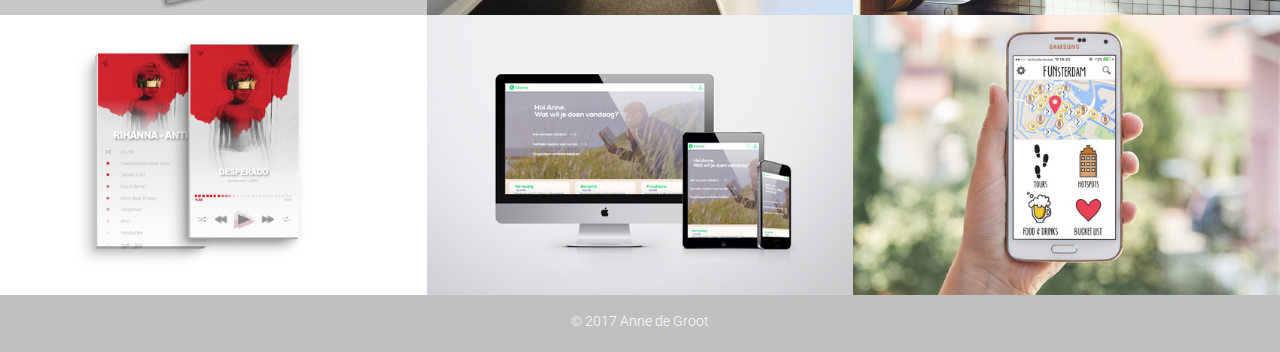
==== commit 785c1c0c: "Tekst toevoegen detailpagina's" ====
--- a/index.html
+++ b/index.html
@@ -79,8 +79,45 @@
 <section id="portfolio1">
 
 <div>
+    <a href="ahold.html">
+<img src="images/ahold-cover.jpg" alt="">
+    </a>
+    </div>
+
+    <div>
+    <a href="foodfestival.html">
+<img src="images/foodfestival3.jpg" alt="">
+    </a>
+    </div>
+    <div>
+    <a href="smartphoto.html">
+<img src="images/smartphoto3.jpg" alt="">
+    </a>
+    </div>
+    <div>
+    <a href="magazine.html">
+<img src="images/magazine.jpg" alt="">
+    </a>
+    </div>
+    <div>
+        <a href="timmerbedrijf.html">
+        <img src="images/timmerbedrijf.jpg" alt="">
+
+        </a>
+    </div>
+    <div>
+    <a href="melkweg.html">
+<img src="images/melkweg.jpg" alt="">
+    </a>
+    </div>
+<div>
     <a href="musicplayer.html">
 <img src="images/musicplayer.jpg" alt="">
+    </a>
+    </div>
+    <div>
+    <a href="99verhalen.html">
+<img src="images/99verhalen.jpg" alt="">
     </a>
     </div>
     <div>
@@ -89,37 +126,8 @@
         </a>
     </div>
 
-    <div>
-    <a href="99verhalen.html">
-<img src="images/99verhalen.jpg" alt="">
-    </a>
-    </div>
-
-    <div>
-    <a href="melkweg.html">
-<img src="images/melkweg.jpg" alt="">
-    </a>
-    </div>
-
-    <div>
-        <a href="timmerbedrijf.html">
-        <img src="images/timmerbedrijf.jpg" alt="">
-
-        </a>
-    </div>
 
 
-    <div>
-    <a href="magazine.html">
-<img src="images/magazine.jpg" alt="">
-    </a>
-    </div>
-
-    <div>
-    <a href="foodfestival.html">
-<img src="images/foodfestival.jpg" alt="">
-    </a>
-    </div>
 </section>
 </section>
 
--- a/css/style.css
+++ b/css/style.css
@@ -1,9 +1,7 @@
 @font-face {
     font-family: 'Adam';
     src: url('Adam.eot');
-    src: url('https://dl.dropboxusercontent.com/u/17085229/Anne%20de%20Groot/fonts/Portfolio/Adam.eot') format('embedded-opentype'),
-        url('https://dl.dropboxusercontent.com/u/17085229/Anne%20de%20Groot/fonts/Portfolio/Adam.woff') format('woff'),
-        url('https://dl.dropboxusercontent.com/u/17085229/Anne%20de%20Groot/fonts/Portfolio/Adam.ttf') format('truetype');
+    src: url('https://dl.dropboxusercontent.com/u/17085229/Anne%20de%20Groot/fonts/Portfolio/Adam.eot') format('embedded-opentype'), url('https://dl.dropboxusercontent.com/u/17085229/Anne%20de%20Groot/fonts/Portfolio/Adam.woff') format('woff'), url('https://dl.dropboxusercontent.com/u/17085229/Anne%20de%20Groot/fonts/Portfolio/Adam.ttf') format('truetype');
     font-weight: normal;
     font-style: normal;
 }
@@ -348,7 +346,7 @@
 body {
     font-family: 'Roboto', sans-serif;
     font-weight: 100;
-    line-height: 2.4em;
+    line-height: 1.8em;
     font-size: 0.9em;
 }
 
@@ -395,30 +393,22 @@
 #about img {
     width: 100vw;
     margin-top: 0.1em;
-
 }
 
 @media screen and (min-width: 78.063em) {
-#about img{
-
-
-max-height: 40em;
-    max-width: 40em;
-
-}
-
+    #about img {
+        max-height: 40em;
+        max-width: 40em;
+    }
     .abouttekst {
         max-width: 55em;
-
-    }
-
+    }
 }
 
 .abouttekst {
     padding: 2em;
     padding-top: 1em;
     margin: auto;
-
 }
 
 @media screen and (min-width: 28.125em) {
@@ -507,57 +497,50 @@
     padding: 1em;
     font-weight: 300;
     height: 2em;
-    margin-top: 3em;
+
 }
 
 #school {
     position: relative;
     border-top: solid 1px #818181;
     margin-top: 4em;
-
-
 }
 
 #school h1 {
-
     padding-bottom: 4em;
 }
 
-
-
-
-
 #portfolio1 div:hover {
-    box-shadow: 2px 2px 5px rgba(0,0,0,0.3),
-            6px 6px 10px rgba(0,0,0,0.3),
-            -1px -1px 20px rgba(0,0,0,0.1);
-
-}
-
+    box-shadow: 2px 2px 5px rgba(0, 0, 0, 0.3), 6px 6px 10px rgba(0, 0, 0, 0.3), -1px -1px 20px rgba(0, 0, 0, 0.1);
+}
 
 #portfolio1 div img {
     max-width: 100%;
     height: auto;
     display: block;
     margin: 0 auto;
-    opacity: 0.7;
 }
 
 #portfolio1 {
     display: flex;
     flex-wrap: wrap;
-
-}
+}
+
 
 /* Media query */
+
+
 /* Tablet: 28.125em = 450px */
+
 @media screen and (min-width: 28.125em) {
     #portfolio1 div {
         width: 50%;
     }
 }
 
+
 /* Desktop: 48.063em = 760px */
+
 @media screen and (min-width: 48.063em) {
     #portfolio1 div {
         width: 33.333%;
@@ -578,7 +561,6 @@
 
 .detailpage {
     margin-top: 6em;
-
 }
 
 .detailpage h1 {
@@ -587,7 +569,6 @@
     font-size: 1.3em;
     letter-spacing: 0.3em;
     text-align: center;
-
 }
 
 .detailpage h2 {
@@ -596,7 +577,6 @@
     font-size: 0.8em;
     letter-spacing: 0.2em;
     text-align: center;
-
 }
 
 .hoofdtekst {
@@ -606,34 +586,68 @@
     margin-top: 3em;
 }
 
+
+
 .hoofdtekst img {
     margin-top: 1em;
     width: 100%;
-
 }
 
 .hoofdtekst video {
-
     margin-top: 1em;
     width: 90%;
     height: 30em;
 }
 
-@media screen and (min-width: 71.063em){
+@media screen and (min-width: 71.063em) {
     .hoofdtekst p {
         margin-left: 5vw;
     }
-
-    .hoofdtekst img{
+    .hoofdtekst img {
+        width: 60%;
+        margin-left: 17em;
+        margin-top: 3em;
+    }
+    .hoofdtekst video {
         width: 80%;
         margin-left: 7em;
-
-    }
-
-    .hoofdtekst video {
-
-        width: 80%;
-        margin-left: 7em;
-    }
-}
-
+    }
+}
+
+.hier {
+    font-size: 1.3em;
+    text-align: center;
+    width: 100%;
+    padding: 3em 0;
+    background-color: rgba(221,228,232,0.3);
+    margin-top: 3em;
+
+}
+
+.hier a {
+    text-decoration: none;
+    color: white;
+    font-size: 1em;
+    background-color: rgb(169, 191, 206);
+    padding: 0.5em 2em;
+
+}
+
+
+
+@media screen and (min-width: 48.063em) {
+    .hier {
+    font-size: 1.3em;
+    text-align: left;
+}
+    .hier p{
+    margin-left: 20vw;
+        font-size: 2em;
+        margin-bottom: 0.3em;
+        line-height: 1.2em;
+}
+
+        .hier a{
+    margin-left: 25vw;
+}
+}
